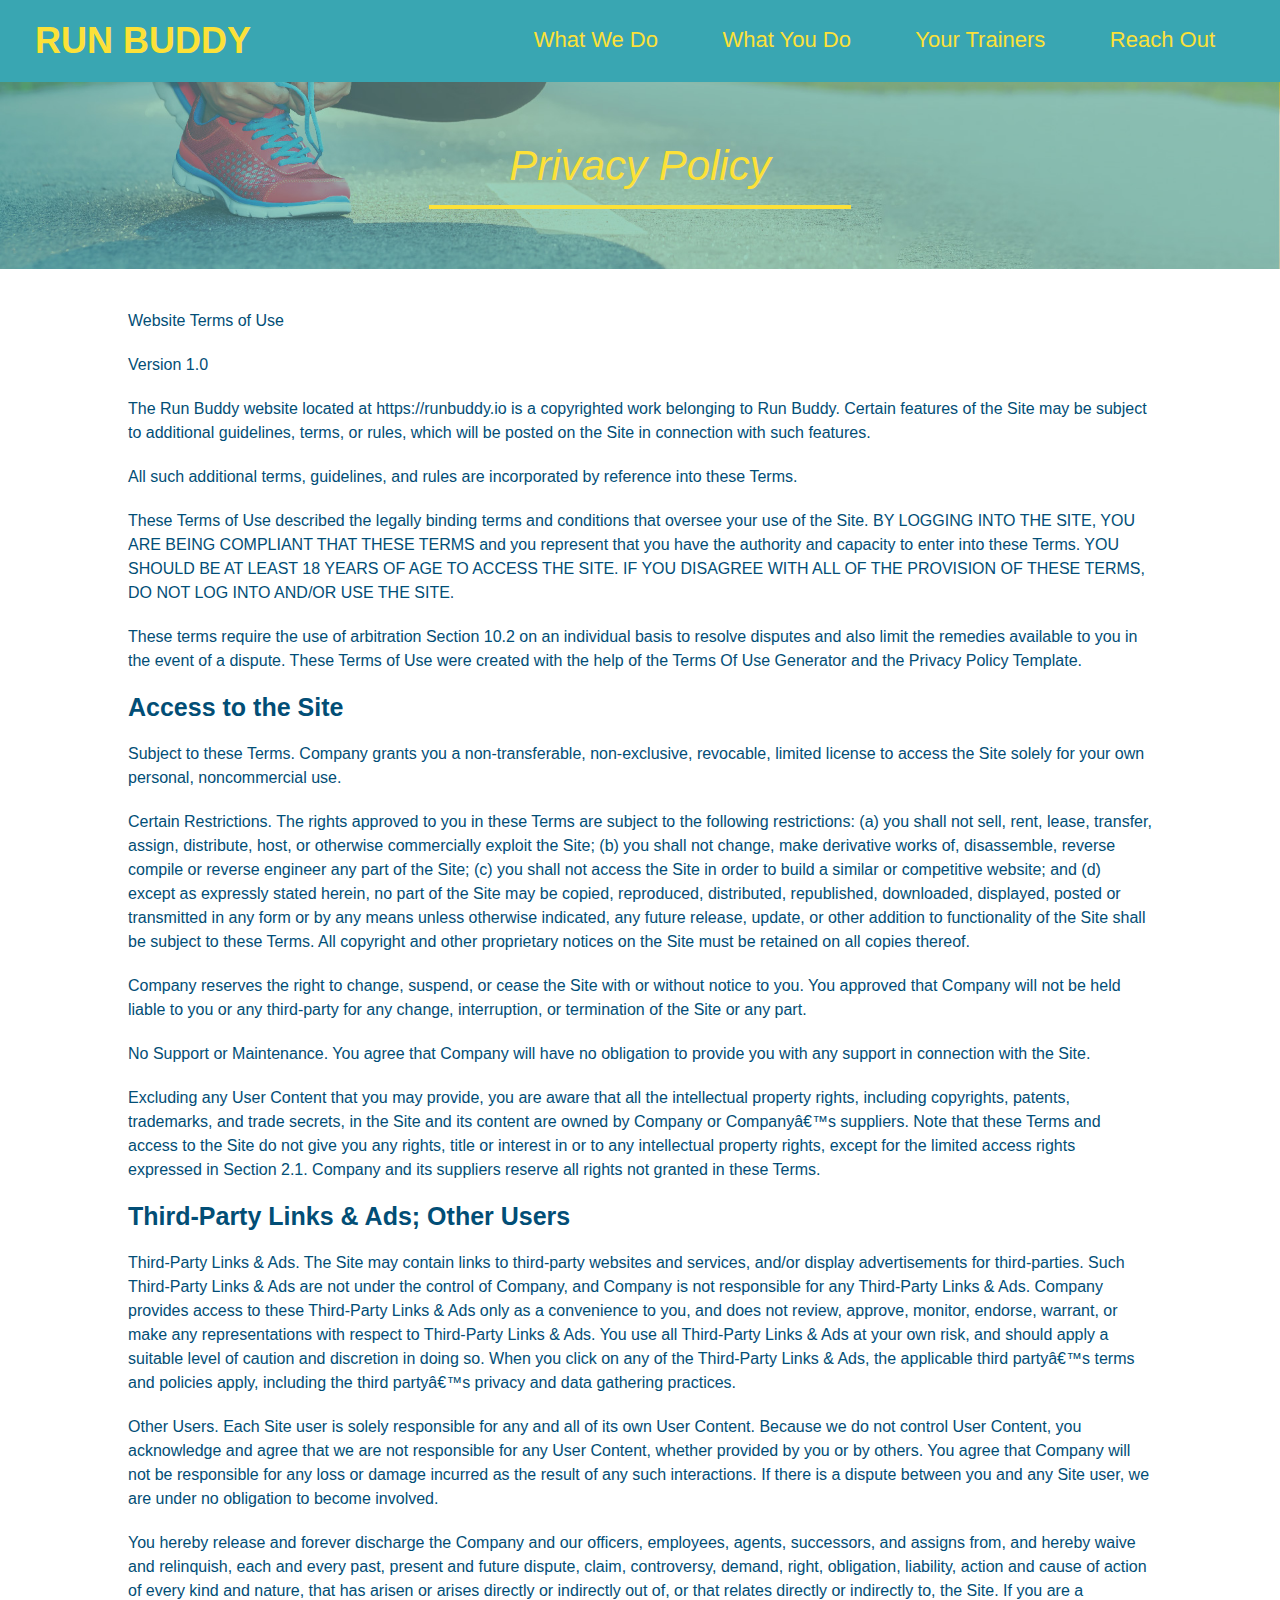
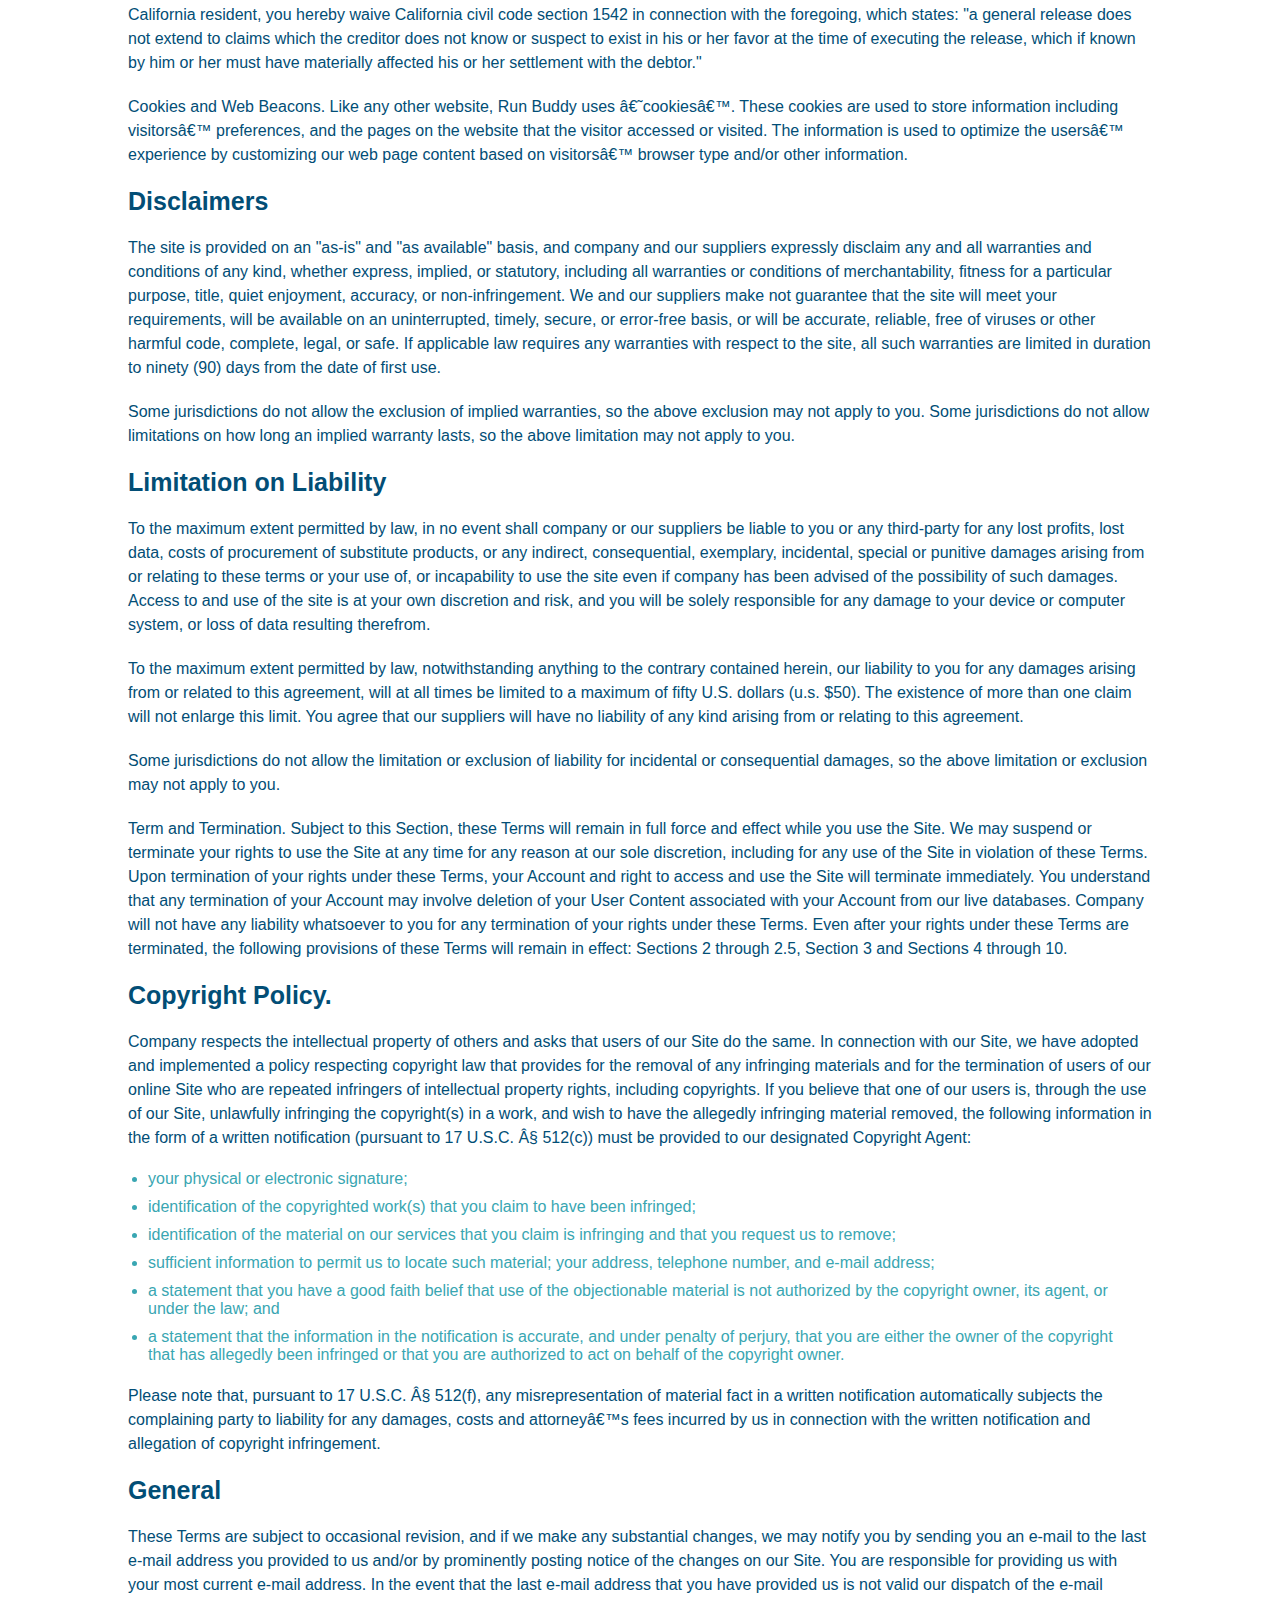
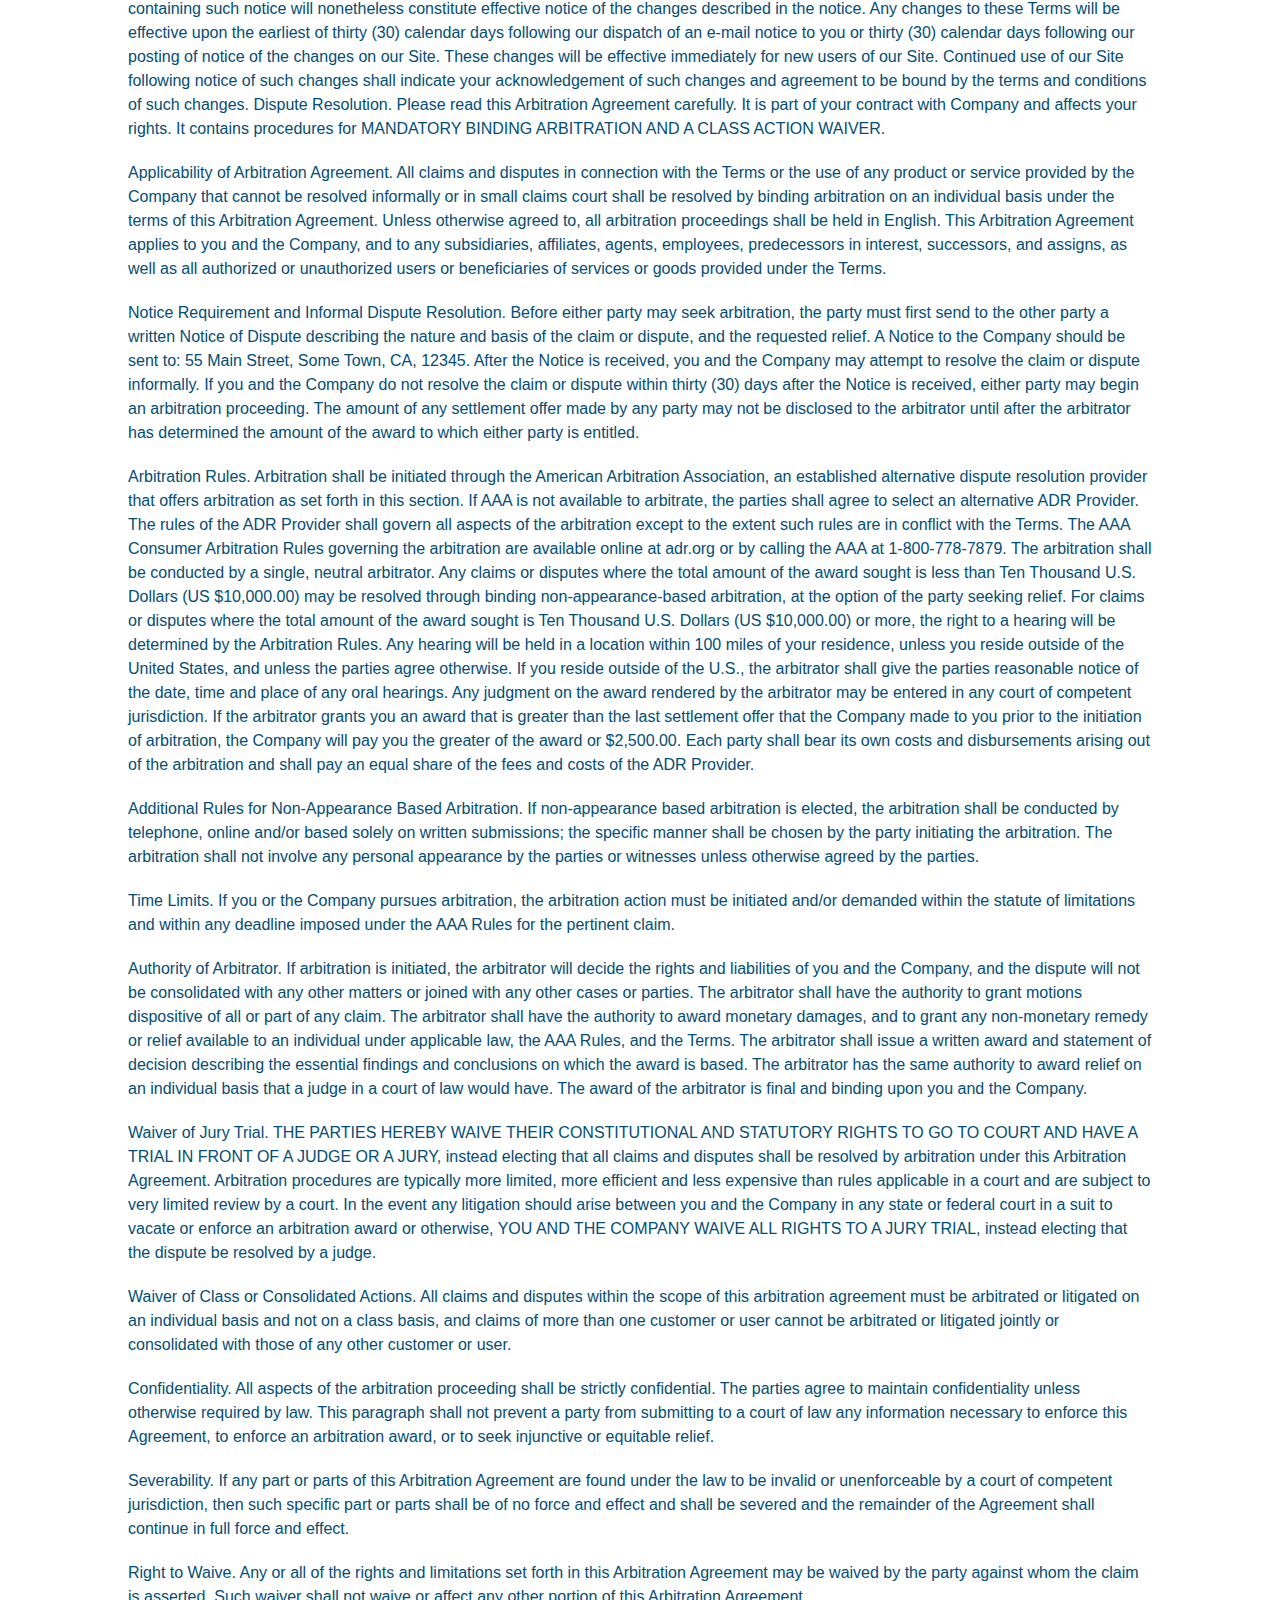
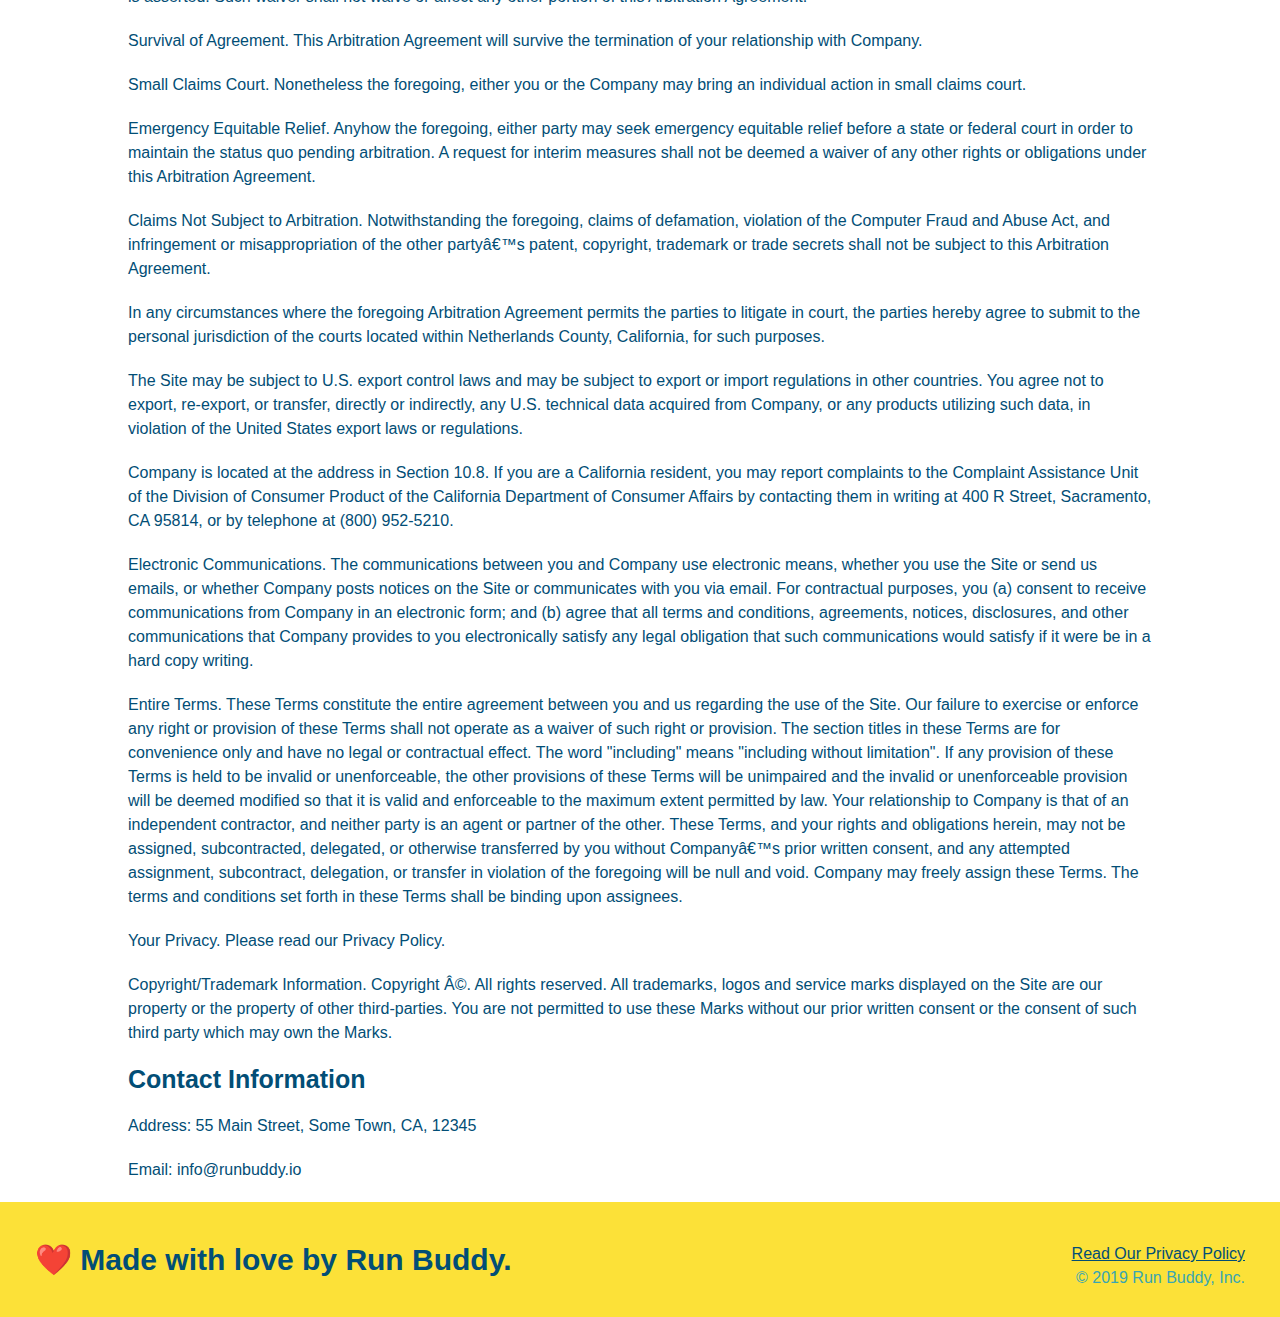
==== privacy-policy.html @ 43f207f5 "privacy policy" ====
<!DOCTYPE html>
<html lang="en">
  <head>
    <meta charset="UTF-8" />
    <title>Privacy Policy - Run Buddy</title>
    <link rel="stylesheet" href="./assets/css/style.css" />
    <link rel="stylesheet" href="./assets/secondary-styles.css" />
  </head>
  <body>
    <header>
        <h1>
            <a href="/">RUN BUDDY</a>
        </h1>
        <nav>
            <!-- Unordered list element -->
            <ul>
                <!-- List item element -->
                <li>
                    <!-- Anchor element -->
                    <a href="./index.html#what-we-do"> What We Do</a>
                </li>
                <li>
                    <a href="./index.html#what-you-do">What You Do</a>
                </li>
                <li>
                    <a href="./index.html#your-trainers"> Your Trainers</a>
                </li>
                <li>
                    <a href="./index.html#reach-out">Reach Out</a>
                </li>
            </ul>
        </nav>
    </header> 
    <section class="hero">
        <h2 class="page-title">
            Privacy Policy
        </h2>
    </section>
    <article class="secondary-content">
        <p>
            Website Terms of Use
          </p>
    
          <p>
            Version 1.0
          </p>
    
          <p>
            The Run Buddy website located at https://runbuddy.io is a copyrighted work belonging to Run Buddy. Certain
            features of the Site may be subject to additional guidelines, terms, or rules, which will be posted on the Site
            in connection with such features.
          </p>
    
          <p>
            All such additional terms, guidelines, and rules are incorporated by reference into these Terms.
          </p>
    
          <p>
            These Terms of Use described the legally binding terms and conditions that oversee your use of the Site. BY
            LOGGING INTO THE SITE, YOU ARE BEING COMPLIANT THAT THESE TERMS and you represent that you have the authority
            and capacity to enter into these Terms. YOU SHOULD BE AT LEAST 18 YEARS OF AGE TO ACCESS THE SITE. IF YOU
            DISAGREE WITH ALL OF THE PROVISION OF THESE TERMS, DO NOT LOG INTO AND/OR USE THE SITE.
          </p>
    
          <p>
            These terms require the use of arbitration Section 10.2 on an individual basis to resolve disputes and also
            limit the remedies available to you in the event of a dispute. These Terms of Use were created with the help of
            the Terms Of Use Generator and the Privacy Policy Template.
          </p>
    
          <h3>
            Access to the Site
          </h3>
    
          <p>
            Subject to these Terms. Company grants you a non-transferable, non-exclusive, revocable, limited license to
            access the Site solely for your own personal, noncommercial use.
          </p>
    
          <p>
            Certain Restrictions. The rights approved to you in these Terms are subject to the following restrictions: (a)
            you shall not sell, rent, lease, transfer, assign, distribute, host, or otherwise commercially exploit the Site;
            (b) you shall not change, make derivative works of, disassemble, reverse compile or reverse engineer any part of
            the Site; (c) you shall not access the Site in order to build a similar or competitive website; and (d) except
            as expressly stated herein, no part of the Site may be copied, reproduced, distributed, republished, downloaded,
            displayed, posted or transmitted in any form or by any means unless otherwise indicated, any future release,
            update, or other addition to functionality of the Site shall be subject to these Terms. All copyright and other
            proprietary notices on the Site must be retained on all copies thereof.
          </p>
    
          <p>
            Company reserves the right to change, suspend, or cease the Site with or without notice to you. You approved
            that Company will not be held liable to you or any third-party for any change, interruption, or termination of
            the Site or any part.
          </p>
    
          <p>
            No Support or Maintenance. You agree that Company will have no obligation to provide you with any support in
            connection with the Site.
          </p>
    
          <p>
            Excluding any User Content that you may provide, you are aware that all the intellectual property rights,
            including copyrights, patents, trademarks, and trade secrets, in the Site and its content are owned by Company
            or Companyâ€™s suppliers. Note that these Terms and access to the Site do not give you any rights, title or
            interest in or to any intellectual property rights, except for the limited access rights expressed in Section
            2.1. Company and its suppliers reserve all rights not granted in these Terms.
          </p>
    
          <h3>
            Third-Party Links & Ads; Other Users
          </h3>
    
          <p>
            Third-Party Links & Ads. The Site may contain links to third-party websites and services, and/or display
            advertisements for third-parties. Such Third-Party Links & Ads are not under the control of Company, and Company
            is not responsible for any Third-Party Links & Ads. Company provides access to these Third-Party Links & Ads
            only as a convenience to you, and does not review, approve, monitor, endorse, warrant, or make any
            representations with respect to Third-Party Links & Ads. You use all Third-Party Links & Ads at your own risk,
            and should apply a suitable level of caution and discretion in doing so. When you click on any of the
            Third-Party Links & Ads, the applicable third partyâ€™s terms and policies apply, including the third partyâ€™s
            privacy and data gathering practices.
          </p>
    
          <p>
            Other Users. Each Site user is solely responsible for any and all of its own User Content. Because we do not
            control User Content, you acknowledge and agree that we are not responsible for any User Content, whether
            provided by you or by others. You agree that Company will not be responsible for any loss or damage incurred as
            the result of any such interactions. If there is a dispute between you and any Site user, we are under no
            obligation to become involved.
          </p>
    
          <p>
            You hereby release and forever discharge the Company and our officers, employees, agents, successors, and
            assigns from, and hereby waive and relinquish, each and every past, present and future dispute, claim,
            controversy, demand, right, obligation, liability, action and cause of action of every kind and nature, that has
            arisen or arises directly or indirectly out of, or that relates directly or indirectly to, the Site. If you are
            a California resident, you hereby waive California civil code section 1542 in connection with the foregoing,
            which states: "a general release does not extend to claims which the creditor does not know or suspect to exist
            in his or her favor at the time of executing the release, which if known by him or her must have materially
            affected his or her settlement with the debtor."
          </p>
    
          <p>
            Cookies and Web Beacons. Like any other website, Run Buddy uses â€˜cookiesâ€™. These cookies are used to store
            information including visitorsâ€™ preferences, and the pages on the website that the visitor accessed or visited.
            The information is used to optimize the usersâ€™ experience by customizing our web page content based on visitorsâ€™
            browser type and/or other information.
          </p>
    
          <h3>
            Disclaimers
          </h3>
    
          <p>
            The site is provided on an "as-is" and "as available" basis, and company and our suppliers expressly disclaim
            any and all warranties and conditions of any kind, whether express, implied, or statutory, including all
            warranties or conditions of merchantability, fitness for a particular purpose, title, quiet enjoyment, accuracy,
            or non-infringement. We and our suppliers make not guarantee that the site will meet your requirements, will be
            available on an uninterrupted, timely, secure, or error-free basis, or will be accurate, reliable, free of
            viruses or other harmful code, complete, legal, or safe. If applicable law requires any warranties with respect
            to the site, all such warranties are limited in duration to ninety (90) days from the date of first use.
          </p>
    
          <p>
            Some jurisdictions do not allow the exclusion of implied warranties, so the above exclusion may not apply to
            you. Some jurisdictions do not allow limitations on how long an implied warranty lasts, so the above limitation
            may not apply to you.
          </p>
    
          <h3>
            Limitation on Liability
          </h3>
    
          <p>
            To the maximum extent permitted by law, in no event shall company or our suppliers be liable to you or any
            third-party for any lost profits, lost data, costs of procurement of substitute products, or any indirect,
            consequential, exemplary, incidental, special or punitive damages arising from or relating to these terms or
            your use of, or incapability to use the site even if company has been advised of the possibility of such
            damages. Access to and use of the site is at your own discretion and risk, and you will be solely responsible
            for any damage to your device or computer system, or loss of data resulting therefrom.
          </p>
    
          <p>
            To the maximum extent permitted by law, notwithstanding anything to the contrary contained herein, our liability
            to you for any damages arising from or related to this agreement, will at all times be limited to a maximum of
            fifty U.S. dollars (u.s. $50). The existence of more than one claim will not enlarge this limit. You agree that
            our suppliers will have no liability of any kind arising from or relating to this agreement.
          </p>
    
          <p>
            Some jurisdictions do not allow the limitation or exclusion of liability for incidental or consequential
            damages, so the above limitation or exclusion may not apply to you.
          </p>
    
          <p>
            Term and Termination. Subject to this Section, these Terms will remain in full force and effect while you use
            the Site. We may suspend or terminate your rights to use the Site at any time for any reason at our sole
            discretion, including for any use of the Site in violation of these Terms. Upon termination of your rights under
            these Terms, your Account and right to access and use the Site will terminate immediately. You understand that
            any termination of your Account may involve deletion of your User Content associated with your Account from our
            live databases. Company will not have any liability whatsoever to you for any termination of your rights under
            these Terms. Even after your rights under these Terms are terminated, the following provisions of these Terms
            will remain in effect: Sections 2 through 2.5, Section 3 and Sections 4 through 10.
          </p>
    
          <h3>
            Copyright Policy.
          </h3>
    
          <p>
            Company respects the intellectual property of others and asks that users of our Site do the same. In connection
            with our Site, we have adopted and implemented a policy respecting copyright law that provides for the removal
            of any infringing materials and for the termination of users of our online Site who are repeated infringers of
            intellectual property rights, including copyrights. If you believe that one of our users is, through the use of
            our Site, unlawfully infringing the copyright(s) in a work, and wish to have the allegedly infringing material
            removed, the following information in the form of a written notification (pursuant to 17 U.S.C. Â§ 512(c)) must
            be provided to our designated Copyright Agent:
          </p>
    
          <ul>
            <li>
              your physical or electronic signature;
            </li>
            <li>
              identification of the copyrighted work(s) that you claim to have been infringed;
            </li>
            <li>
              identification of the material on our services that you claim is infringing and that you request us to remove;
            </li>
            <li>
              sufficient information to permit us to locate such material; your address, telephone number, and e-mail
              address;
            </li>
            <li>
              a statement that you have a good faith belief that use of the objectionable material is not authorized by the
              copyright owner, its agent, or under the law; and
            </li>
            <li>
              a statement that the information in the notification is accurate, and under penalty of perjury, that you are
              either the owner of the copyright that has allegedly been infringed or that you are authorized to act on
              behalf of the copyright owner.
            </li>
          </ul>
    
          <p>
            Please note that, pursuant to 17 U.S.C. Â§ 512(f), any misrepresentation of material fact in a written
            notification automatically subjects the complaining party to liability for any damages, costs and attorneyâ€™s
            fees incurred by us in connection with the written notification and allegation of copyright infringement.
          </p>
    
          <h3>
            General
          </h3>
    
          <p>
            These Terms are subject to occasional revision, and if we make any substantial changes, we may notify you by
            sending you an e-mail to the last e-mail address you provided to us and/or by prominently posting notice of the
            changes on our Site. You are responsible for providing us with your most current e-mail address. In the event
            that the last e-mail address that you have provided us is not valid our dispatch of the e-mail containing such
            notice will nonetheless constitute effective notice of the changes described in the notice. Any changes to these
            Terms will be effective upon the earliest of thirty (30) calendar days following our dispatch of an e-mail
            notice to you or thirty (30) calendar days following our posting of notice of the changes on our Site. These
            changes will be effective immediately for new users of our Site. Continued use of our Site following notice of
            such changes shall indicate your acknowledgement of such changes and agreement to be bound by the terms and
            conditions of such changes. Dispute Resolution. Please read this Arbitration Agreement carefully. It is part of
            your contract with Company and affects your rights. It contains procedures for MANDATORY BINDING ARBITRATION AND
            A CLASS ACTION WAIVER.
          </p>
    
          <p>
            Applicability of Arbitration Agreement. All claims and disputes in connection with the Terms or the use of any
            product or service provided by the Company that cannot be resolved informally or in small claims court shall be
            resolved by binding arbitration on an individual basis under the terms of this Arbitration Agreement. Unless
            otherwise agreed to, all arbitration proceedings shall be held in English. This Arbitration Agreement applies to
            you and the Company, and to any subsidiaries, affiliates, agents, employees, predecessors in interest,
            successors, and assigns, as well as all authorized or unauthorized users or beneficiaries of services or goods
            provided under the Terms.
          </p>
    
          <p>
            Notice Requirement and Informal Dispute Resolution. Before either party may seek arbitration, the party must
            first send to the other party a written Notice of Dispute describing the nature and basis of the claim or
            dispute, and the requested relief. A Notice to the Company should be sent to: 55 Main Street, Some Town, CA,
            12345. After the Notice is received, you and the Company may attempt to resolve the claim or dispute informally.
            If you and the Company do not resolve the claim or dispute within thirty (30) days after the Notice is received,
            either party may begin an arbitration proceeding. The amount of any settlement offer made by any party may not
            be disclosed to the arbitrator until after the arbitrator has determined the amount of the award to which either
            party is entitled.
          </p>
    
          <p>
            Arbitration Rules. Arbitration shall be initiated through the American Arbitration Association, an established
            alternative dispute resolution provider that offers arbitration as set forth in this section. If AAA is not
            available to arbitrate, the parties shall agree to select an alternative ADR Provider. The rules of the ADR
            Provider shall govern all aspects of the arbitration except to the extent such rules are in conflict with the
            Terms. The AAA Consumer Arbitration Rules governing the arbitration are available online at adr.org or by
            calling the AAA at 1-800-778-7879. The arbitration shall be conducted by a single, neutral arbitrator. Any
            claims or disputes where the total amount of the award sought is less than Ten Thousand U.S. Dollars (US
            $10,000.00) may be resolved through binding non-appearance-based arbitration, at the option of the party seeking
            relief. For claims or disputes where the total amount of the award sought is Ten Thousand U.S. Dollars (US
            $10,000.00) or more, the right to a hearing will be determined by the Arbitration Rules. Any hearing will be
            held in a location within 100 miles of your residence, unless you reside outside of the United States, and
            unless the parties agree otherwise. If you reside outside of the U.S., the arbitrator shall give the parties
            reasonable notice of the date, time and place of any oral hearings. Any judgment on the award rendered by the
            arbitrator may be entered in any court of competent jurisdiction. If the arbitrator grants you an award that is
            greater than the last settlement offer that the Company made to you prior to the initiation of arbitration, the
            Company will pay you the greater of the award or $2,500.00. Each party shall bear its own costs and
            disbursements arising out of the arbitration and shall pay an equal share of the fees and costs of the ADR
            Provider.
          </p>
    
          <p>
            Additional Rules for Non-Appearance Based Arbitration. If non-appearance based arbitration is elected, the
            arbitration shall be conducted by telephone, online and/or based solely on written submissions; the specific
            manner shall be chosen by the party initiating the arbitration. The arbitration shall not involve any personal
            appearance by the parties or witnesses unless otherwise agreed by the parties.
          </p>
    
          <p>
            Time Limits. If you or the Company pursues arbitration, the arbitration action must be initiated and/or demanded
            within the statute of limitations and within any deadline imposed under the AAA Rules for the pertinent claim.
          </p>
    
          <p>
            Authority of Arbitrator. If arbitration is initiated, the arbitrator will decide the rights and liabilities of
            you and the Company, and the dispute will not be consolidated with any other matters or joined with any other
            cases or parties. The arbitrator shall have the authority to grant motions dispositive of all or part of any
            claim. The arbitrator shall have the authority to award monetary damages, and to grant any non-monetary remedy
            or relief available to an individual under applicable law, the AAA Rules, and the Terms. The arbitrator shall
            issue a written award and statement of decision describing the essential findings and conclusions on which the
            award is based. The arbitrator has the same authority to award relief on an individual basis that a judge in a
            court of law would have. The award of the arbitrator is final and binding upon you and the Company.
          </p>
    
          <p>
            Waiver of Jury Trial. THE PARTIES HEREBY WAIVE THEIR CONSTITUTIONAL AND STATUTORY RIGHTS TO GO TO COURT AND HAVE
            A TRIAL IN FRONT OF A JUDGE OR A JURY, instead electing that all claims and disputes shall be resolved by
            arbitration under this Arbitration Agreement. Arbitration procedures are typically more limited, more efficient
            and less expensive than rules applicable in a court and are subject to very limited review by a court. In the
            event any litigation should arise between you and the Company in any state or federal court in a suit to vacate
            or enforce an arbitration award or otherwise, YOU AND THE COMPANY WAIVE ALL RIGHTS TO A JURY TRIAL, instead
            electing that the dispute be resolved by a judge.
          </p>
    
          <p>
            Waiver of Class or Consolidated Actions. All claims and disputes within the scope of this arbitration agreement
            must be arbitrated or litigated on an individual basis and not on a class basis, and claims of more than one
            customer or user cannot be arbitrated or litigated jointly or consolidated with those of any other customer or
            user.
          </p>
    
          <p>
            Confidentiality. All aspects of the arbitration proceeding shall be strictly confidential. The parties agree to
            maintain confidentiality unless otherwise required by law. This paragraph shall not prevent a party from
            submitting to a court of law any information necessary to enforce this Agreement, to enforce an arbitration
            award, or to seek injunctive or equitable relief.
          </p>
    
          <p>
            Severability. If any part or parts of this Arbitration Agreement are found under the law to be invalid or
            unenforceable by a court of competent jurisdiction, then such specific part or parts shall be of no force and
            effect and shall be severed and the remainder of the Agreement shall continue in full force and effect.
          </p>
    
          <p>
            Right to Waive. Any or all of the rights and limitations set forth in this Arbitration Agreement may be waived
            by the party against whom the claim is asserted. Such waiver shall not waive or affect any other portion of this
            Arbitration Agreement.
          </p>
    
          <p>
            Survival of Agreement. This Arbitration Agreement will survive the termination of your relationship with
            Company.
          </p>
    
          <p>
            Small Claims Court. Nonetheless the foregoing, either you or the Company may bring an individual action in small
            claims court.
          </p>
    
          <p>
            Emergency Equitable Relief. Anyhow the foregoing, either party may seek emergency equitable relief before a
            state or federal court in order to maintain the status quo pending arbitration. A request for interim measures
            shall not be deemed a waiver of any other rights or obligations under this Arbitration Agreement.
          </p>
    
          <p>
            Claims Not Subject to Arbitration. Notwithstanding the foregoing, claims of defamation, violation of the
            Computer Fraud and Abuse Act, and infringement or misappropriation of the other partyâ€™s patent, copyright,
            trademark or trade secrets shall not be subject to this Arbitration Agreement.
          </p>
    
          <p>
            In any circumstances where the foregoing Arbitration Agreement permits the parties to litigate in court, the
            parties hereby agree to submit to the personal jurisdiction of the courts located within Netherlands County,
            California, for such purposes.
          </p>
    
          <p>
            The Site may be subject to U.S. export control laws and may be subject to export or import regulations in other
            countries. You agree not to export, re-export, or transfer, directly or indirectly, any U.S. technical data
            acquired from Company, or any products utilizing such data, in violation of the United States export laws or
            regulations.
          </p>
    
          <p>
            Company is located at the address in Section 10.8. If you are a California resident, you may report complaints
            to the Complaint Assistance Unit of the Division of Consumer Product of the California Department of Consumer
            Affairs by contacting them in writing at 400 R Street, Sacramento, CA 95814, or by telephone at (800) 952-5210.
          </p>
    
          <p>
            Electronic Communications. The communications between you and Company use electronic means, whether you use the
            Site or send us emails, or whether Company posts notices on the Site or communicates with you via email. For
            contractual purposes, you (a) consent to receive communications from Company in an electronic form; and (b)
            agree that all terms and conditions, agreements, notices, disclosures, and other communications that Company
            provides to you electronically satisfy any legal obligation that such communications would satisfy if it were be
            in a hard copy writing.
          </p>
    
          <p>
            Entire Terms. These Terms constitute the entire agreement between you and us regarding the use of the Site. Our
            failure to exercise or enforce any right or provision of these Terms shall not operate as a waiver of such right
            or provision. The section titles in these Terms are for convenience only and have no legal or contractual
            effect. The word "including" means "including without limitation". If any provision of these Terms is held to be
            invalid or unenforceable, the other provisions of these Terms will be unimpaired and the invalid or
            unenforceable provision will be deemed modified so that it is valid and enforceable to the maximum extent
            permitted by law. Your relationship to Company is that of an independent contractor, and neither party is an
            agent or partner of the other. These Terms, and your rights and obligations herein, may not be assigned,
            subcontracted, delegated, or otherwise transferred by you without Companyâ€™s prior written consent, and any
            attempted assignment, subcontract, delegation, or transfer in violation of the foregoing will be null and void.
            Company may freely assign these Terms. The terms and conditions set forth in these Terms shall be binding upon
            assignees.
          </p>
    
          <p>
            Your Privacy. Please read our Privacy Policy.
          </p>
    
          <p>
            Copyright/Trademark Information. Copyright Â©. All rights reserved. All trademarks, logos and service marks
            displayed on the Site are our property or the property of other third-parties. You are not permitted to use
            these Marks without our prior written consent or the consent of such third party which may own the Marks.
          </p>
    
          <h3>
            Contact Information
          </h3>
    
          <p>
            Address: 55 Main Street, Some Town, CA, 12345
          </p>
    
          <p>
            Email: info@runbuddy.io
          </p>

    </article>
    <footer>
        <h2>❤️ Made with love by Run Buddy.</h2>
        <div>
            <a href="./privacy-policy.html">Read Our Privacy Policy</a><br />
            &copy; 2019 Run Buddy, Inc.
        </div>
    </footer>
  </body>
</html>
---- assets/css/style.css ----
* {
    margin: 0;
    padding: 0%;
    box-sizing: border-box;
}

body {
    color: #39a6b2;
    font-family: Arial, Helvetica, sans-serif;
    }

header {
    padding: 20px 35px;
    background-color: #39a6b2;
}

header h1 {
    font-weight: bold;
    font-size: 36px;
    color: #fce138;
    margin: 0;
    display: inline;
}

header a {
    text-decoration: none;
    color: #fce138;
}

header nav {
    float: right;
    margin: 7px 0;
}

header nav ul li {
    display: inline
}

header nav ul li a {
    margin: 0 30px;
    font-weight: lighter;
    font-size: 22px;
}

section {
    padding: 60px;
}

/* Hero Style Start */
.hero {
    background-image: url("../images/hero-bg.jpg");
    height: 700px;
    background-size: cover;
    background-position: center;
    position: relative;
}

.hero-form {
    border: solid 3px #024376;
    background-color: #fce138;
    padding: 20px;
    width: 500px;
    color: #024e76;
    position: absolute;
    bottom: 120px;
    right: 140px;
}

.hero form h3 {
    font-size: 24px;
    margin: 0;
}

.hero-form p {
    margin: 5px 0 15px 0    ;
}

.form-input {
    border: 1px solid #024e76;
    display: block;
    padding: 7px 15px;
    font-size: 16px;
    color: #024e76;
    width: 100%;
    margin-bottom: 15px;
}

.hero-form label {
    margin: 0 5px;
}

.hero-form button {
    color: #fce138;
    background-color: #024e75;
    border: none;
    padding: 10px 20px;
    font-size: 16px;
}

/* Hero Style End */

.intro {
    text-align: center;
}

.intro p {
    margin: 0 auto;
}

.section-title {
    font-size: 55px;
    color: #024e76;
    margin-bottom: 35px;
    padding: 0 100px 20px 100px;
    display: inline-block;
    border-bottom: 3px solid;
}

.primary-border {
    border-color: #fce138;
}

.secondary-border {
    border-color: #39a6b2;
}

.steps {
    text-align: center;
    background: #fce138;
}

.steps div {
    margin-bottom: 80px;
}

.steps img {
    width: 15px;
    margin: 10px 0;
}

.steps h3 {
    color: #024e76;
    font-size: 46px;
    margin-top: 10px;
}

.steps p {
    color: #39a6b2;
    font-size: 23px;
}

.steps span {
    font-size: px;
}


.trainers {
    text-align: center;
}

.trainer {
    width: 900px;
    margin: 0 auto 30px auto;
    background: #024e76;
    color: #fce138;
    overflow: auto;
}

.trainer img {
    width: 35%;
    float: left;
}

.trainer-bio {
    padding: 35px;
    float: left;
    width: 65%;
}

.trainer-bio h3 {
    font-size: 32px;
    margin-bottom: 8px;
}

.trainer-bio h4 {
    font-weight: lighter;
    font-size: 26px;
    margin-bottom: 25px;
}

.trainer-bio p {
    font-size: 17px;
    line-height: 1.3;
}

.text-left {
    text-align: left;

}

.text-right {
    text-align: right;
}

/* REACH OUT STYLES START */
.contact {
    text-align: center;
    background: #024e76;
}

.contact h2 {
    color: #fce138;
}

.contact-info iframe {
    width: 400px;
    height: 400px;
}

.contact-info div {
    width: 410px;
    display: inline-block;
    vertical-align: top;
    text-align: left;
    margin: 30px 0 0 60px;
    color: white;
}

.contact-info h3 {
    color: #fce138;
    font-size: 32px;
}

.contact-info p, .contact-info address {
    margin: 20px 0;
    line-height: 1.5;
    font-size: 20px;
    font-style: normal;
}

.contact-info a {
    color: #fce138;
}

/* REACH OUT STYLES END */

footer {
    background: #fce138;
    width: 100%;
    padding: 40px 35px;
}

footer h2 {
    display: inline;
    color: #024e76;
    font-size: 30px;
    margin: 0;
}

footer div {
    float: right;
    line-height: 1.5;
    text-align: right;
}

footer a {
    color: #024e76;
}
---- assets/secondary-styles.css ----
.hero {
    background-position: bottom;
    height: auto;
    text-align: center;
    margin-bottom: 40px;
}

.page-title {
    color: #fce138;
    display: inline-block;
    border-bottom: 4px solid;
    padding: 0 80px 15px 80px;
    font-weight: normal;
    font-size: 42px;
    font-style: italic;
}

.secondary-content {
    width: 80%;
    margin: 0 auto;
    color: #024e76;

}

.secondary-content h3 {
    font-size: 25px;
    margin: 20px 0 20px 0;
}

.secondary-content p {
    font-size: 16px;
    line-height: 1.5;
    margin: 20px 0 20px 0;
}

.secondary-content ul {
    margin: 15px 20px 15px 20px;
}

.secondary-content li {
    color: #39a6b2;
    margin: 10px 0 10px 0;
}
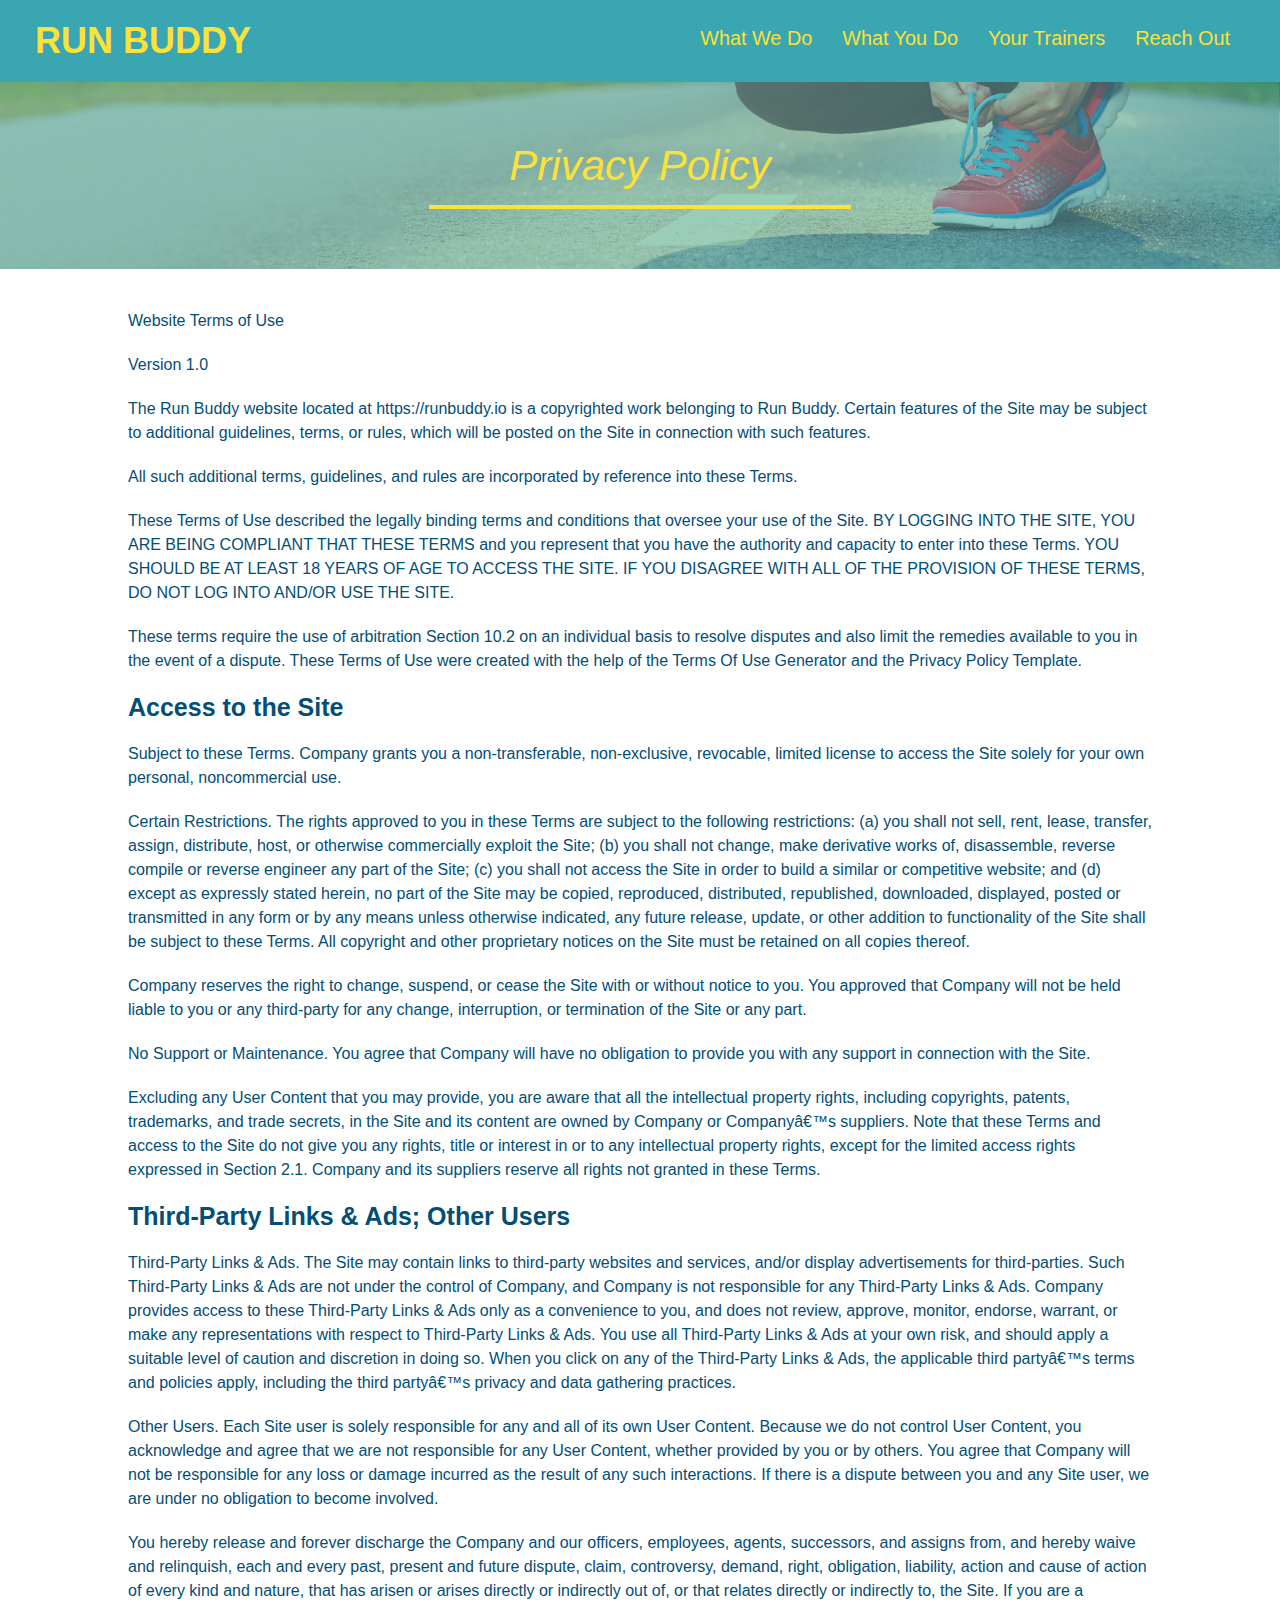
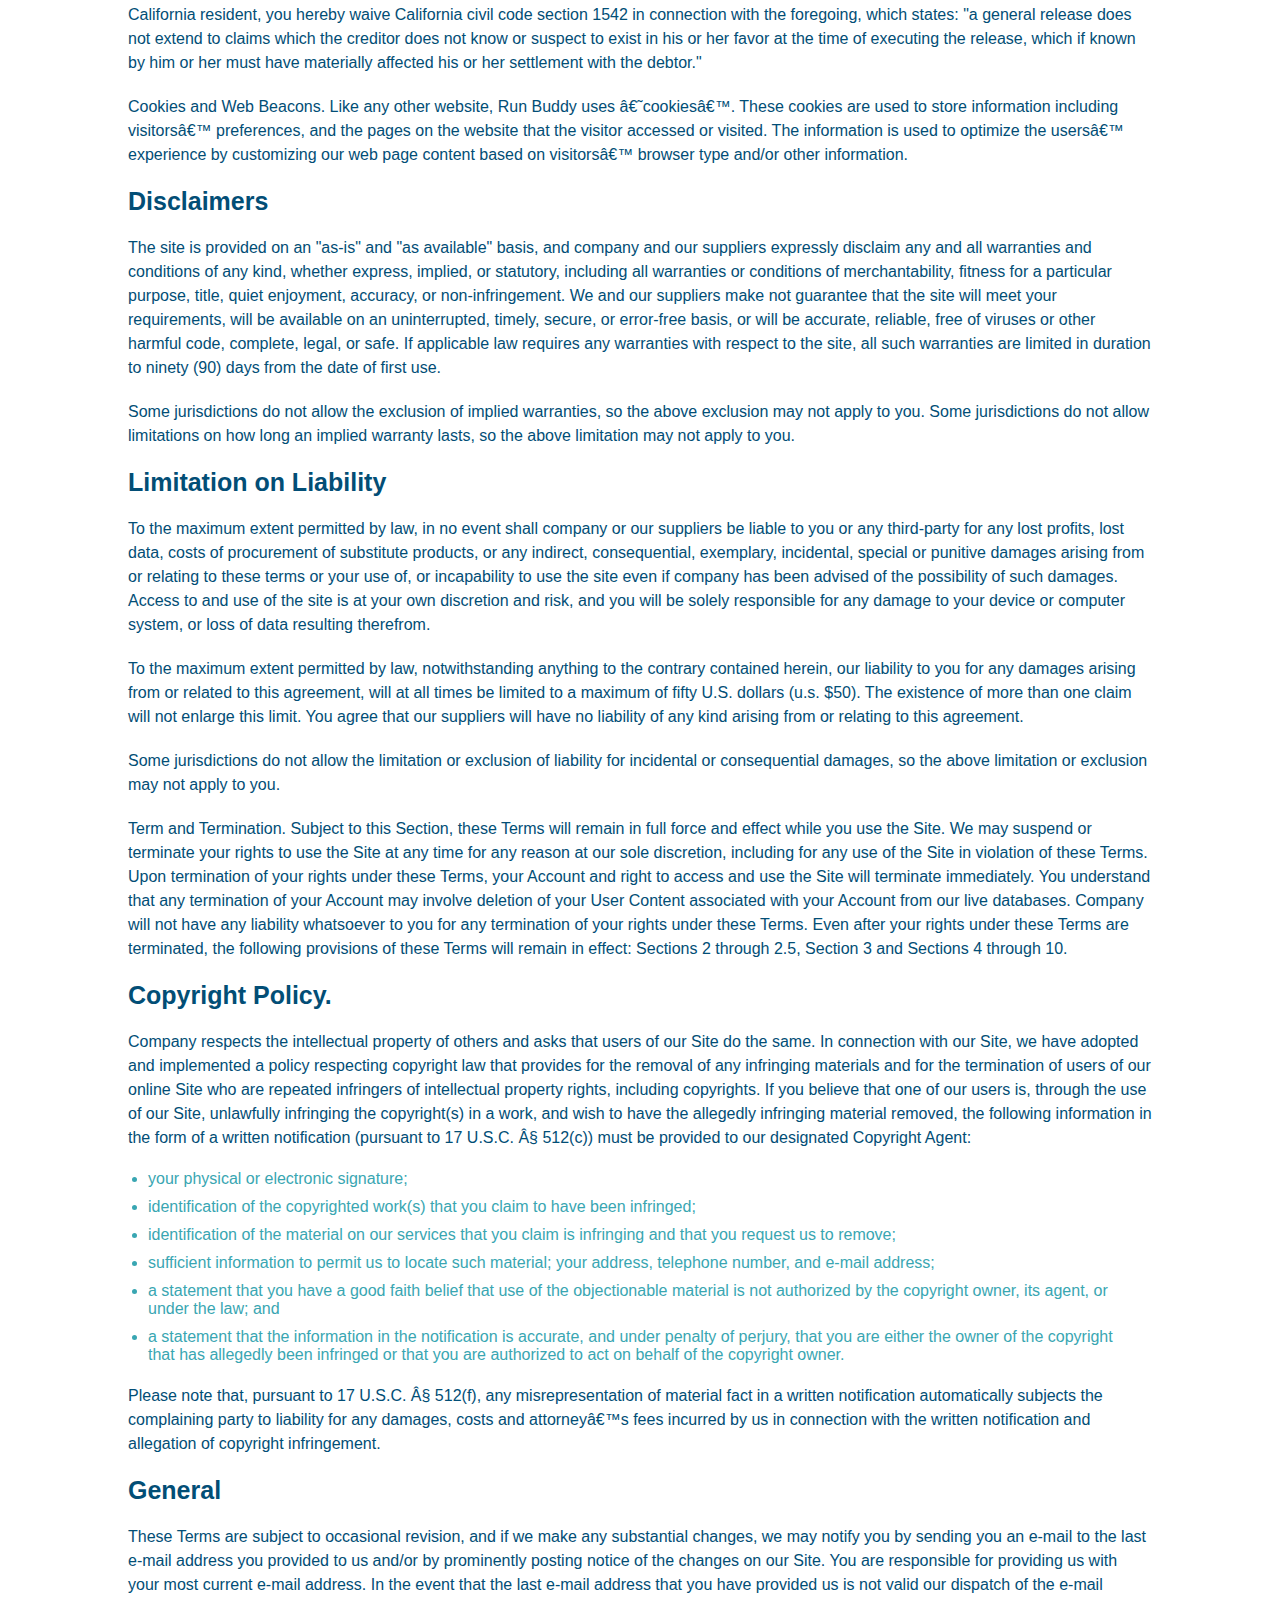
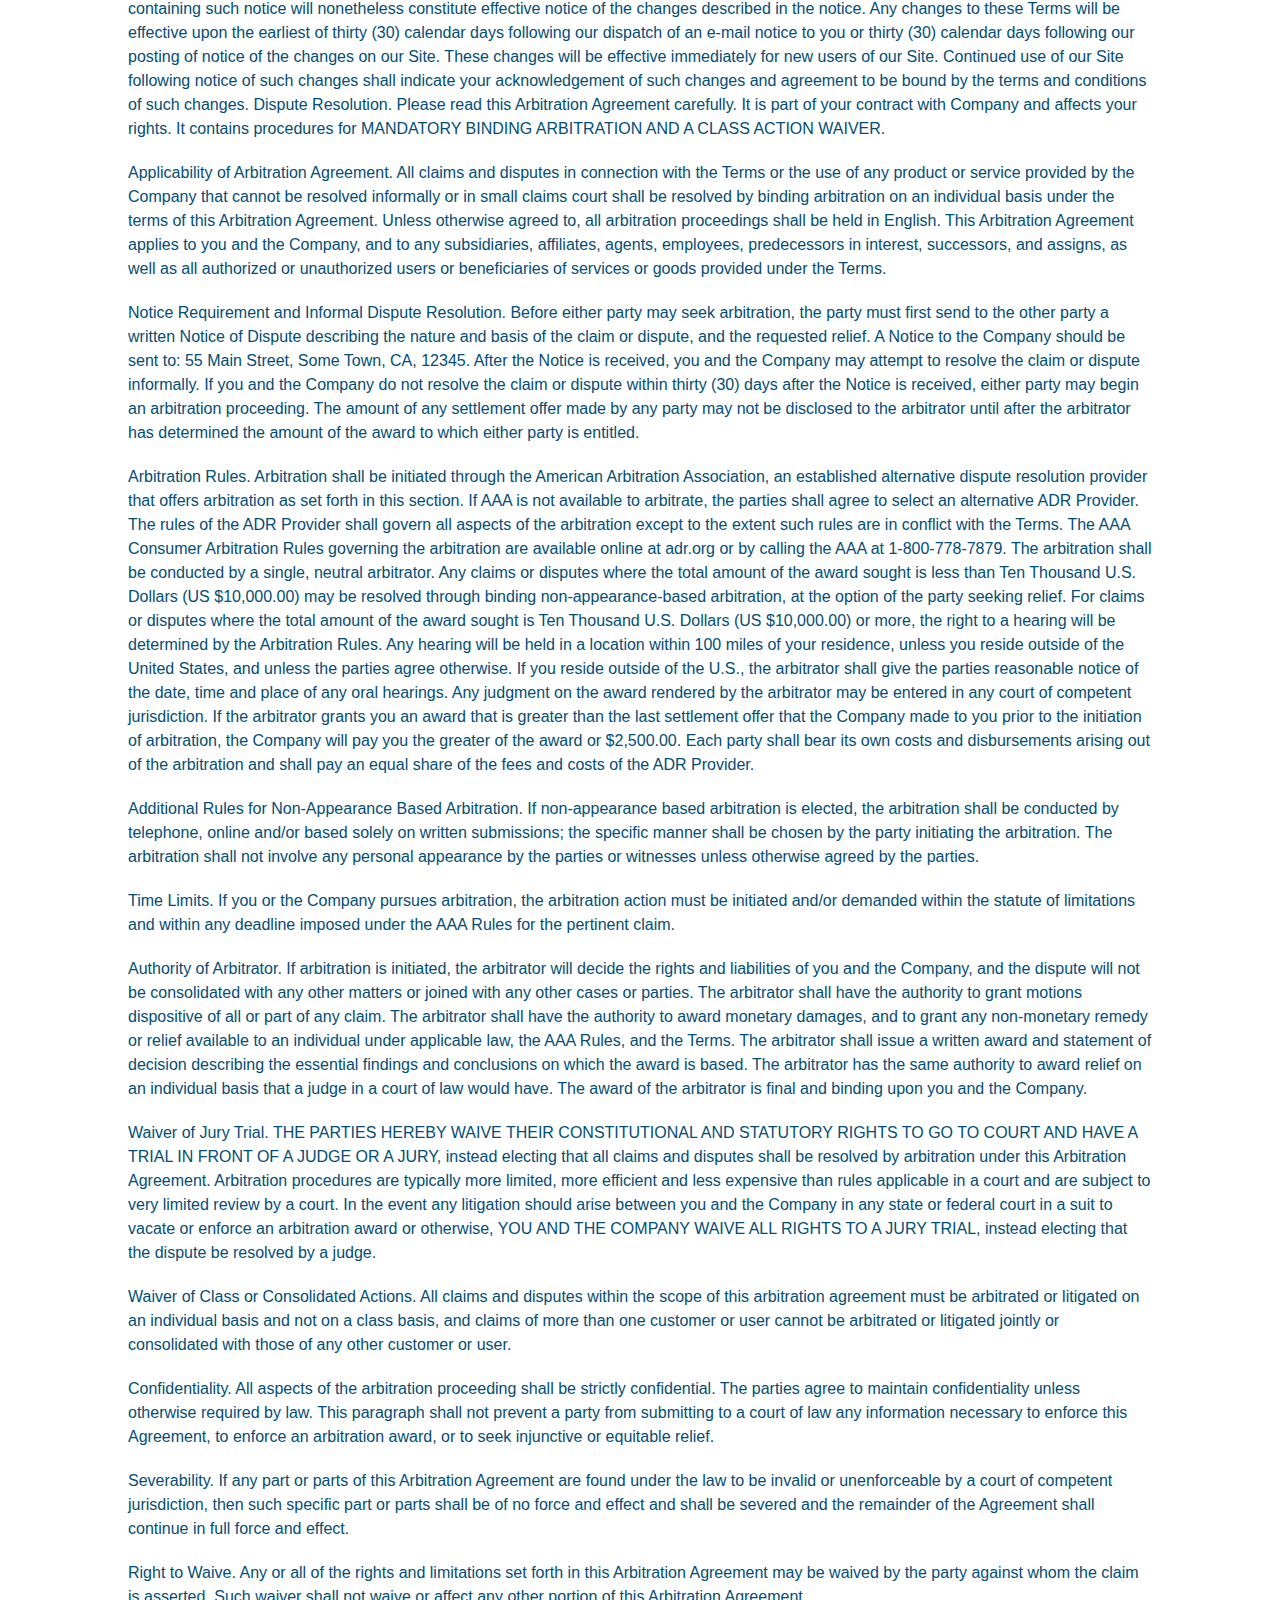
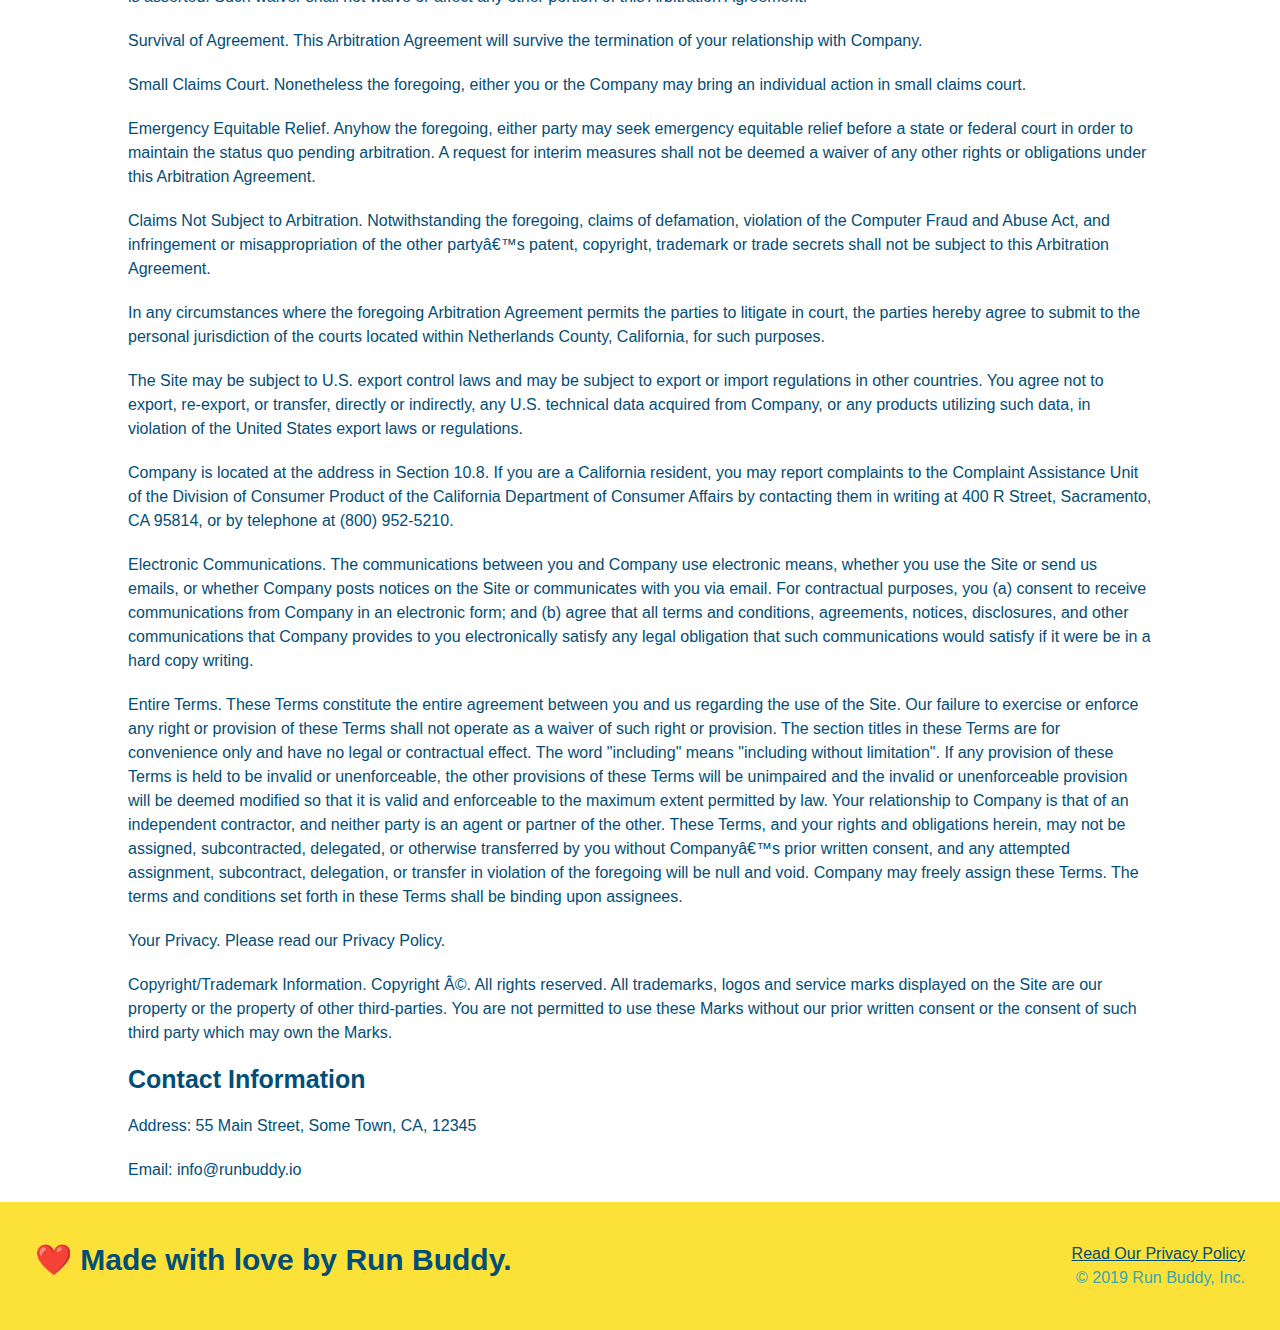
==== commit 74b5e1ad: "added media queries" ====
--- a/privacy-policy.html
+++ b/privacy-policy.html
@@ -2,9 +2,10 @@
 <html lang="en">
   <head>
     <meta charset="UTF-8" />
+    <meta name="viewport" content="width=device-width, initial-scale=1.0" />
     <title>Privacy Policy - Run Buddy</title>
     <link rel="stylesheet" href="./assets/css/style.css" />
-    <link rel="stylesheet" href="./assets/secondary-styles.css" />
+    <link rel="stylesheet" href="./assets/css/secondary-styles.css" />
   </head>
   <body>
     <header>
--- a/assets/css/style.css
+++ b/assets/css/style.css
@@ -12,6 +12,9 @@
 header {
     padding: 20px 35px;
     background-color: #39a6b2;
+    display: flex;
+    justify-content: space-between;
+    flex-wrap: wrap;
 }
 
 header h1 {
@@ -19,7 +22,7 @@
     font-size: 36px;
     color: #fce138;
     margin: 0;
-    display: inline;
+    
 }
 
 header a {
@@ -28,18 +31,21 @@
 }
 
 header nav {
-    float: right;
     margin: 7px 0;
 }
 
-header nav ul li {
-    display: inline
+header nav ul {
+    display: flex;
+    flex-wrap: wrap;
+    justify-content: space-between;
+    align-items: center;
+    list-style: none;
 }
 
 header nav ul li a {
-    margin: 0 30px;
+    padding: 10px 15px;
     font-weight: lighter;
-    font-size: 22px;
+    font-size: 1.55vw;
 }
 
 section {
@@ -49,21 +55,38 @@
 /* Hero Style Start */
 .hero {
     background-image: url("../images/hero-bg.jpg");
-    height: 700px;
     background-size: cover;
     background-position: center;
-    position: relative;
-}
+    display: flex;
+    justify-content: center;
+    flex-wrap: wrap;
+    align-items: flex-start;
+    }
+
+ .hero-cta {
+    width: 35%;
+    text-align: right;
+    margin: 3.5%;
+    color: #fff;
+    font-size: 18px;
+    line-height: 1.2;
+}
+
+.hero-cta h2 {
+    font-style: italic;
+    font-size: 55px;
+    color: #fce138;
+}
+   
 
 .hero-form {
     border: solid 3px #024376;
     background-color: #fce138;
     padding: 20px;
-    width: 500px;
-    color: #024e76;
-    position: absolute;
-    bottom: 120px;
-    right: 140px;
+    color: #024e76;
+    width: 40%;
+    margin: 3.5%;
+    
 }
 
 .hero form h3 {
@@ -97,6 +120,7 @@
     font-size: 16px;
 }
 
+
 /* Hero Style End */
 
 .intro {
@@ -105,15 +129,17 @@
 
 .intro p {
     margin: 0 auto;
+    text-align: center;
 }
 
 .section-title {
-    font-size: 55px;
-    color: #024e76;
-    margin-bottom: 35px;
-    padding: 0 100px 20px 100px;
-    display: inline-block;
+    font-size: 48px;
+    color: #024e76;
     border-bottom: 3px solid;
+    padding-bottom: 20px;
+    text-align: center;
+    margin: 0 auto 35px auto;
+    width: 50%;
 }
 
 .primary-border {
@@ -125,72 +151,95 @@
 }
 
 .steps {
-    text-align: center;
     background: #fce138;
 }
 
-.steps div {
-    margin-bottom: 80px;
-}
-
-.steps img {
-    width: 15px;
-    margin: 10px 0;
-}
-
-.steps h3 {
+.step {
+    margin: 50px auto;
+    padding-bottom: 50px;
+    width: 80%;
+    border-bottom: 1px solid #39a6b2;
+    display: flex;
+    flex-wrap: wrap;
+    align-items: center;
+    justify-content: space-between;
+  }
+
+.step h3 {
     color: #024e76;
     font-size: 46px;
-    margin-top: 10px;
-}
-
-.steps p {
+    flex: 1 30%;
+    
+}
+
+.step-info {
+    flex: 2 70%;
+    display: flex;
+    flex-wrap: wrap;
+    align-items: center;
+}
+
+.step-img {
+    flex: 1 12%;
+    margin-right: 20px;
+}
+
+.step-img img {
+    max-width: 100%;
+}
+
+.step-text {
+    flex: 12;
+}
+
+.step-text p {
     color: #39a6b2;
-    font-size: 23px;
-}
-
-.steps span {
-    font-size: px;
-}
-
+    font-size: 18px;
+}
+
+.step-text h4 {
+    font-size: 26px;
+    line-height: 1.5;
+    color: #024e76;
+}
 
 .trainers {
-    text-align: center;
+    width: 100%;
+    margin: 0 auto;
+    display: flex;
+    flex-wrap: wrap;
+    justify-content: space-around;
 }
 
 .trainer {
-    width: 900px;
-    margin: 0 auto 30px auto;
+    margin: 20px;
     background: #024e76;
     color: #fce138;
-    overflow: auto;
+    flex: 1;
 }
 
 .trainer img {
-    width: 35%;
-    float: left;
+    width: 100%;
 }
 
 .trainer-bio {
-    padding: 35px;
-    float: left;
-    width: 65%;
+    padding: 25px;
+    line-height: 1.3;
 }
 
 .trainer-bio h3 {
-    font-size: 32px;
-    margin-bottom: 8px;
+    font-size: 28px;
 }
 
 .trainer-bio h4 {
     font-weight: lighter;
-    font-size: 26px;
-    margin-bottom: 25px;
+    font-size: 22px;
+    margin-bottom: 15px;
 }
 
 .trainer-bio p {
     font-size: 17px;
-    line-height: 1.3;
+    
 }
 
 .text-left {
@@ -202,9 +251,12 @@
     text-align: right;
 }
 
+.flex-row {
+    display: flex;
+}
+
 /* REACH OUT STYLES START */
 .contact {
-    text-align: center;
     background: #024e76;
 }
 
@@ -212,17 +264,13 @@
     color: #fce138;
 }
 
-.contact-info iframe {
-    width: 400px;
-    height: 400px;
+.contact-info {
+    display: flex;
+    justify-content: space-between;
+    flex-wrap: wrap;
 }
 
 .contact-info div {
-    width: 410px;
-    display: inline-block;
-    vertical-align: top;
-    text-align: left;
-    margin: 30px 0 0 60px;
     color: white;
 }
 
@@ -234,12 +282,30 @@
 .contact-info p, .contact-info address {
     margin: 20px 0;
     line-height: 1.5;
-    font-size: 20px;
+    font-size: 16px;
     font-style: normal;
 }
 
 .contact-info a {
     color: #fce138;
+}
+
+.contact-info input, .contact-form textarea {
+    border: 1px solid #024e76;
+    display: block;
+    padding: 7px 15px;
+    font-size: 16px;
+    color: #024e76
+}
+
+.contact-form button {
+    width: 100%;
+    border: none;
+    background: #fce138;
+    color: #024e76;
+    text-align: center;
+    padding: 15px 0;
+    font-size: 16px;
 }
 
 /* REACH OUT STYLES END */
@@ -248,21 +314,128 @@
     background: #fce138;
     width: 100%;
     padding: 40px 35px;
+    display: flex;
+    justify-content: space-between;
+    flex-wrap: wrap;
 }
 
 footer h2 {
-    display: inline;
     color: #024e76;
     font-size: 30px;
     margin: 0;
 }
 
 footer div {
-    float: right;
     line-height: 1.5;
     text-align: right;
 }
 
 footer a {
     color: #024e76;
+}
+
+/*MEDIA QUERY FOR SMALLER DESKTOP SCREENS AND SMALLER */
+@media screen and (max-width: 980px) {
+    header {
+      padding-bottom: 0;
+      justify-content: center;
+    }
+  
+    header h1 {
+      width: 100%;
+      text-align: center;
+    }
+  
+    header nav ul {
+      margin-top: 20px;
+      width: 100%;
+      justify-content: center;
+    }
+  
+    header nav ul li a {
+      font-size: 20px;
+    }
+  
+    footer h2, footer div {
+      text-align: center;
+      width: 100%;
+    }
+  
+    .hero-cta, .hero-form {
+        width: 100px;
+    }
+
+    .hero-cta {
+        text-align: center;
+    }
+
+    .section-title {
+        width: 80%;
+    }
+
+    .trainer {
+        flex: 0 70%;
+    }
+
+    .contact-info iframe {
+        flex: 1 100%;
+    }
+
+}
+
+/*  MEDIA QUERY FOR TABLES AND SMALLER */
+@media screen and (max-width: 768px) {
+    section {
+        padding: 30px 15px;
+    }
+
+    .step h3 {
+        flex: 1 100%;
+        text-align: center;
+    }
+
+    .step-info {
+        flex: 2 100%;
+        text-align: center;
+        justify-content: center;
+    }
+
+    .step-img {
+        flex: 0 32%;
+        margin-right: 0;
+        margin-top: 15px;
+        margin-bottom: 15px;
+    }
+
+    .step-text {
+        flex: 100%;
+    }
+       
+}
+
+/* MEDIA QUERY FOR MOBILE PHONES AND SMALLER */
+@media screen and (max-width: 575px) {
+    .hero-form button {
+        width: 100px;
+    }
+
+    .section-title {
+        width: 95%;
+    }
+
+    .intro p {
+        width: 100%;
+    }
+
+    .trainer {
+        flex: 0 100%;
+    }
+
+    .contact-info  > * {
+        flex: 0 100%;
+    }
+
+    .contact-form {
+        order: 3;
+    }
 }--- a/assets/css/secondary-styles.css
+++ b/assets/css/secondary-styles.css
@@ -0,0 +1,43 @@
+.hero {
+    background-position: bottom;
+    height: auto;
+    text-align: center;
+    margin-bottom: 40px;
+}
+
+.page-title {
+    color: #fce138;
+    display: inline-block;
+    border-bottom: 4px solid;
+    padding: 0 80px 15px 80px;
+    font-weight: normal;
+    font-size: 42px;
+    font-style: italic;
+}
+
+.secondary-content {
+    width: 80%;
+    margin: 0 auto;
+    color: #024e76;
+
+}
+
+.secondary-content h3 {
+    font-size: 25px;
+    margin: 20px 0 20px 0;
+}
+
+.secondary-content p {
+    font-size: 16px;
+    line-height: 1.5;
+    margin: 20px 0 20px 0;
+}
+
+.secondary-content ul {
+    margin: 15px 20px 15px 20px;
+}
+
+.secondary-content li {
+    color: #39a6b2;
+    margin: 10px 0 10px 0;
+}